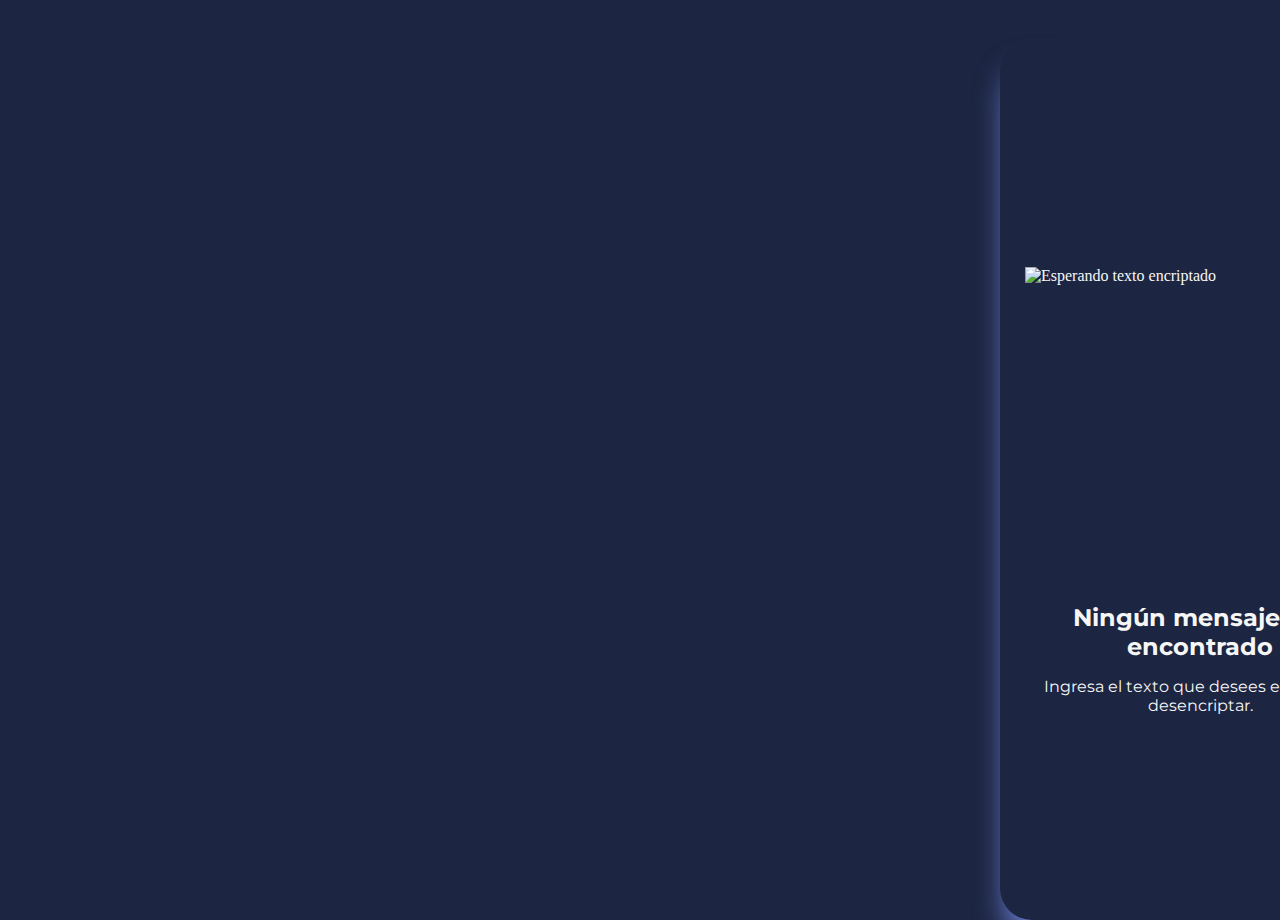
==== index.html @ 7cccde3f "Se cambia de linea la referencia de styles.css" ====
<!DOCTYPE html>
<html lang="es">
<head>
    <meta charset="UTF-8">
    <meta name="viewport" content="width=device-width, initial-scale=1.0">
    <title>Encripta tu texto</title>
    <link rel="preconnect" href="https://fonts.googleapis.com">
    <link rel="preconnect" href="https://fonts.gstatic.com" crossorigin>
    <link href="https://fonts.googleapis.com/css2?family=Chakra+Petch:wght@700&family=Inter:wght@400;700&display=swap"
        rel="stylesheet">
    <link rel="stylesheet" href="/styles/styles.css">
</head>
<body>
    <main>
        <div class="presentacion__caja">
            <img class="presentacion__caja__imagen" src="/assets/Muñeco.png" alt="Esperando texto encriptado">
            <h2 class="presentacion__caja__texto">
                 <p class="presentacion__caja__texto1">Ningún mensaje fue encontrado</p>
                 <p class="presentacion__caja__texto2">Ingresa el texto que desees encriptar o desencriptar.</p>
            </h2>
        </div>
    </main>
</body>
</html>
---- styles/styles.css ----
@import url('https://fonts.googleapis.com/css2?family=Krona+One&family=Montserrat:ital,wght@0,100..900;1,100..900&display=swap');

:root{
    --color-primario:#1C2541;
    --color-secundario:#F6F6F6;
    --color-terciario:#798ce9;
    --color-hover: #7486ea;
    --color-footer: #1d2848;

    --fuente-montserrat:"Montserrat", sans-serif;
    --fuente-krona:"Krona One", sans-serif
}

*{
    padding: 0;
    margin: 0;
}

body {
    background-color: var(--color-primario);
    color: var(--color-secundario);
    box-sizing: content-box;
}


.presentacion__caja{
    position: absolute;
    width: 400px;
    height: 880px;
    left: 1000px;
    top: 40px;
    box-shadow: 0px 24px 32px -8px var(--color-terciario);
    border-radius: 32px;
    justify-content: center;
    display: flex;
    flex-direction: column;
    align-items: center;
}

.presentacion__caja__imagen{
    width: 350px;
    height: 304px;
    left: 1032px;
    top: 283px;
    padding: 2rem;
}

.presentacion__caja__texto{
    display: flex;
    flex-direction: column;
    align-items: flex-start;
    padding: 0px;
    gap: 16px;
    width: 400px;
    height: 122px;
    left: 1032px;
    top: 619px;
}

.presentacion__caja__texto1{
    width: 400px;
    height: 58px;
    font-family: var(--fuente-montserrat);
    font-size: 1.5rem;
    font-weight: 700;
    text-decoration: none;
    color: var(--color-secundario);
    text-align: center;
}

.presentacion__caja__texto2{
    width: 400px;
    height: 48px;
    font-family: var(--fuente-montserrat);
    font-size: 1rem;
    font-weight: 400;
    text-decoration: none;
    color: var(--color-secundario);
    text-align: center;
}
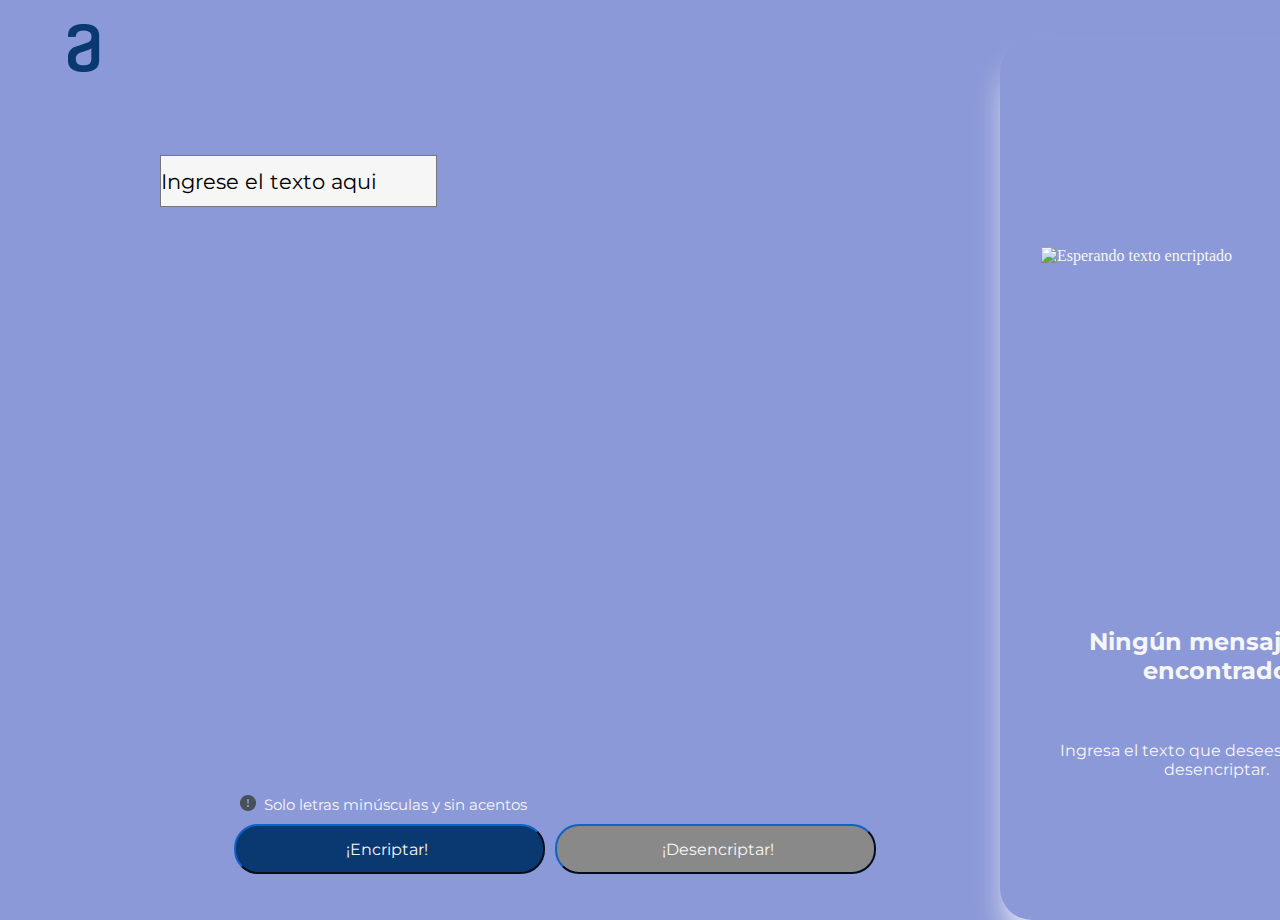
==== commit 37976a33: "Se genera el frontend" ====
--- a/index.html
+++ b/index.html
@@ -4,14 +4,19 @@
     <meta charset="UTF-8">
     <meta name="viewport" content="width=device-width, initial-scale=1.0">
     <title>Encripta tu texto</title>
-    <link rel="preconnect" href="https://fonts.googleapis.com">
-    <link rel="preconnect" href="https://fonts.gstatic.com" crossorigin>
-    <link href="https://fonts.googleapis.com/css2?family=Chakra+Petch:wght@700&family=Inter:wght@400;700&display=swap"
-        rel="stylesheet">
     <link rel="stylesheet" href="/styles/styles.css">
 </head>
 <body>
-    <main>
+    <nav class="presentacion__log"><img src="/assets/Logo.png" alt="Logo Alura"></nav>
+    <main class="presentacion">
+        <section> 
+            <textarea name="input_text" id="input_text" class="presentacion__text_area">Ingrese el texto aqui</textarea>
+            <P class="presentacion__nota"> <img src="/assets/bi_exclamation-circle-fill.png" alt="Icono info"> Solo letras minúsculas y sin acentos </P>
+            <div class="presentacion__botones"> 
+                <button class="presentacion__boton1">¡Encriptar!</button>
+                <button class="presentacion__boton2" id="desencriptar" disabled>¡Desencriptar!</button>
+            </div>
+        </section>
         <div class="presentacion__caja">
             <img class="presentacion__caja__imagen" src="/assets/Muñeco.png" alt="Esperando texto encriptado">
             <h2 class="presentacion__caja__texto">
--- a/styles/styles.css
+++ b/styles/styles.css
@@ -1,7 +1,7 @@
 @import url('https://fonts.googleapis.com/css2?family=Krona+One&family=Montserrat:ital,wght@0,100..900;1,100..900&display=swap');
 
 :root{
-    --color-primario:#1C2541;
+    --color-primario:#122faf7d;
     --color-secundario:#F6F6F6;
     --color-terciario:#798ce9;
     --color-hover: #7486ea;
@@ -13,28 +13,115 @@
 
 *{
     padding: 0;
-    margin: 0;
+    margin: 100;
 }
 
 body {
     background-color: var(--color-primario);
     color: var(--color-secundario);
-    box-sizing: content-box;
-}
-
+    box-sizing: border-box;
+}
+
+.presentacion__log{
+    padding: 1rem;
+}
+
+.presentacion{
+    display: flex;
+    flex-direction:row;
+    align-items: center;
+    padding: 5% 12%;
+    column-gap: 100px;
+}
+
+.presentacion__text_area{
+    align-content: center;
+    font-family: var(--fuente-montserrat);
+    font-size: 1.3rem;
+    resize:unset;
+    background-color: var(--color-secundario);
+}
+
+.presentacion__nota{
+    display: flex;
+    flex-direction: row;
+    align-items: flex-start;
+    padding: 0px;
+    gap: 08px;
+    position: absolute;
+    /*width: 680px;*/
+    width: 50%;
+    height: 67px;
+    left: 240px;
+    top: 780px;
+    font-family: var(--fuente-montserrat);
+    font-size: .95rem;
+}
+
+.presentacion__botones{
+    display: flex;
+    flex-direction: row;
+    align-items: center;
+    padding: 24px;
+    gap: 10px;
+    position: absolute;
+    left: 210px;
+    top: 800px;
+}
+
+.presentacion__boton1{
+    display: flex;
+    flex-direction: row;
+    align-items: center;
+    padding: 0 110px;
+    /*width: 328px;*/
+    width: 50%;
+    height: 50px;
+    background: #0A3871;
+    border-radius: 24px;
+    border-color: #0A3871;
+    color: var(--color-secundario);
+    font-family: var(--fuente-montserrat);
+    font-size: 1rem;
+    cursor: pointer;
+}
+
+.presentacion__boton2{
+    display: flex;
+    align-items: center;
+    padding: 0 105px;
+    gap: 10px;
+    /*width: 328px;*/
+    width: 50%;
+    height: 50px;
+    background: #0A3871;
+    border-radius: 24px;
+    border-color: #0A3871;
+    text-align: center;
+    color: var(--color-secundario);
+    font-family: var(--fuente-montserrat);
+    font-size: 1rem;
+    cursor: pointer;
+}
+
+.presentacion__boton2:disabled{
+    background: #898989;
+}
 
 .presentacion__caja{
-    position: absolute;
+    position:absolute;
     width: 400px;
     height: 880px;
     left: 1000px;
     top: 40px;
-    box-shadow: 0px 24px 32px -8px var(--color-terciario);
+    box-shadow: 0px 24px 32px -8px var(--color-secundario);
     border-radius: 32px;
     justify-content: center;
     display: flex;
     flex-direction: column;
     align-items: center;
+    padding-right: 1rem;
+    padding-left: 1rem;
 }
 
 .presentacion__caja__imagen{
@@ -78,3 +165,59 @@
     color: var(--color-secundario);
     text-align: center;
 }
+
+/*
+@media (max-width: 1200px) {
+
+    .presentacion__log{
+        padding: 10%;
+    }
+
+    .presentacion{
+        justify-content: center;
+    }
+
+    .presentacion__text_area{
+        flex-direction: column-reverse;
+        padding: 5%;
+    }
+
+    .presentacion__nota{
+        width: auto;
+    }
+
+    .presentacion__botones{
+
+    }
+}
+    .presentacion__boton1{
+
+    }
+
+    .presentacion__boton2{
+        
+    }
+
+    .presentacion__boton2:disabled{
+
+    }
+
+    .presentacion__caja{
+
+    }
+    .presentacion__caja__imagen{
+
+    }
+    
+    .presentacion__caja__texto{
+
+    }
+
+    .presentacion__caja__texto1{
+
+    }
+
+    .presentacion__caja__texto2{
+
+    }
+    */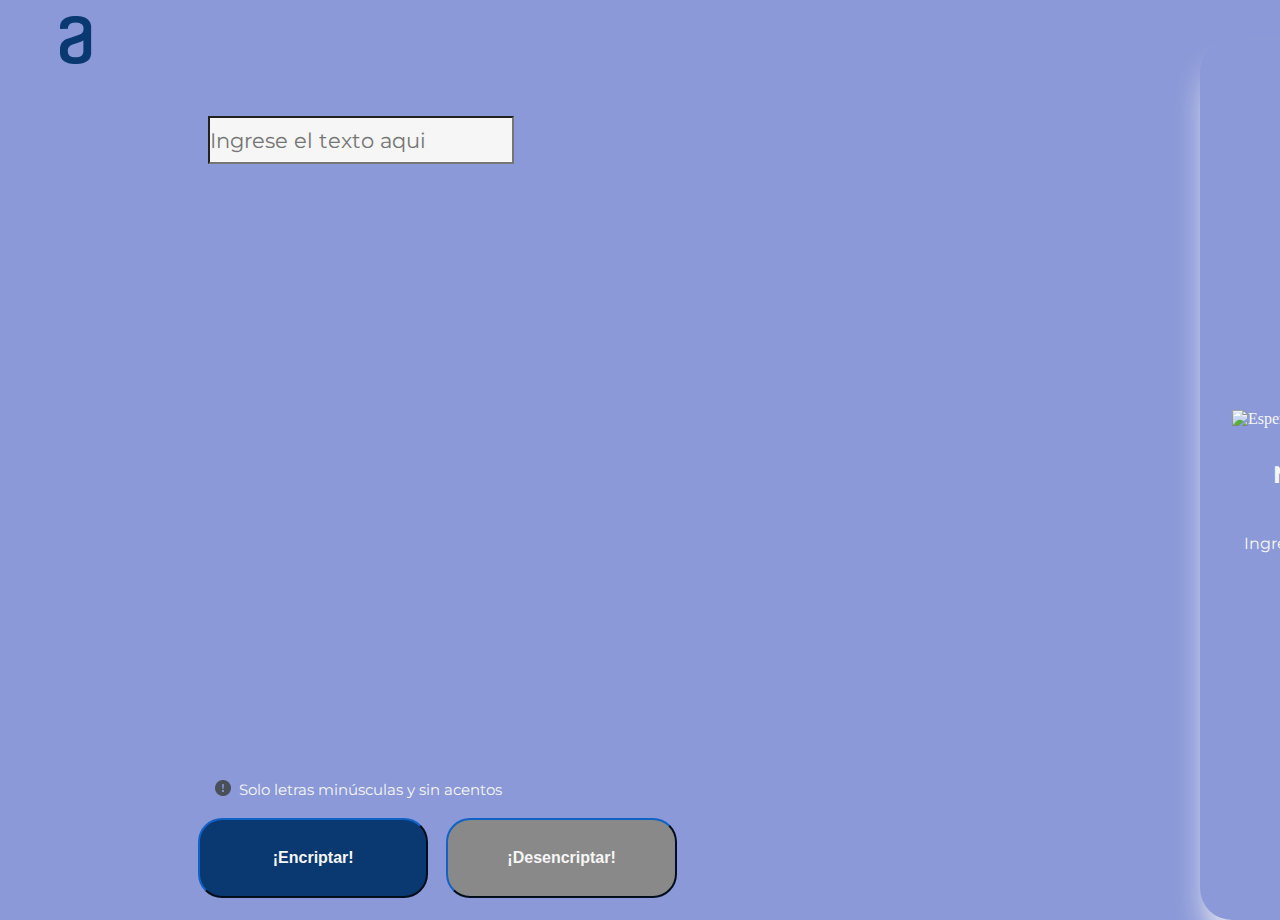
==== commit 5709a6e1: "Creacion del proyecto" ====
--- a/index.html
+++ b/index.html
@@ -7,23 +7,31 @@
     <link rel="stylesheet" href="/styles/styles.css">
 </head>
 <body>
-    <nav class="presentacion__log"><img src="/assets/Logo.png" alt="Logo Alura"></nav>
-    <main class="presentacion">
-        <section> 
-            <textarea name="input_text" id="input_text" class="presentacion__text_area">Ingrese el texto aqui</textarea>
-            <P class="presentacion__nota"> <img src="/assets/bi_exclamation-circle-fill.png" alt="Icono info"> Solo letras minúsculas y sin acentos </P>
+    <nav class="presentacion__log">
+        <a href="index.html"><img src="/assets/Logo.png" alt="Logo Alura"></a>
+    </nav>
+    <main>
+        <input name="input_text" id="input_text" class="presentacion__text_area" placeholder="Ingrese el texto aqui"></input>
+        <section class="presentacion__section"> 
+            <P class="presentacion__nota"> <img src="/assets/bi_exclamation-circle-fill.png" alt="Icono info">Solo letras minúsculas y sin acentos </P>
             <div class="presentacion__botones"> 
-                <button class="presentacion__boton1">¡Encriptar!</button>
-                <button class="presentacion__boton2" id="desencriptar" disabled>¡Desencriptar!</button>
+                <button class="presentacion__boton" onclick="encriptar();" id="encriptar"><b>¡Encriptar!</b></button>
+                <button class="presentacion__boton1" id="desencriptar" onclick="desencriptarTexto()"><b>¡Desencriptar!</b></button>
             </div>
         </section>
-        <div class="presentacion__caja">
+        <div class="presentacion__caja" id="div__inicial">
             <img class="presentacion__caja__imagen" src="/assets/Muñeco.png" alt="Esperando texto encriptado">
             <h2 class="presentacion__caja__texto">
                  <p class="presentacion__caja__texto1">Ningún mensaje fue encontrado</p>
                  <p class="presentacion__caja__texto2">Ingresa el texto que desees encriptar o desencriptar.</p>
             </h2>
         </div>
+        <div class="presentacion__caja__encriptado" id="div__encriptado">
+            <textarea class="presentacion__encriptado" name="encriptado" id="result__encriptado" readonly></textarea>
+            <button class="presentacion__boton2" id="copiar" onclick="copiarresultado()"><b>Copiar</b></button>
+        </div>
     </main>
+
+    <script src="app.js" defer></script>
 </body>
-</html>
+</html>--- a/styles/styles.css
+++ b/styles/styles.css
@@ -13,7 +13,8 @@
 
 *{
     padding: 0;
-    margin: 100;
+    margin: 0;
+    font-size: 1rem;
 }
 
 body {
@@ -26,33 +27,44 @@
     padding: 1rem;
 }
 
-.presentacion{
+/*.presentacion{
     display: flex;
     flex-direction:row;
     align-items: center;
     padding: 5% 12%;
-    column-gap: 100px;
-}
+}*/
 
 .presentacion__text_area{
-    align-content: center;
     font-family: var(--fuente-montserrat);
     font-size: 1.3rem;
     resize:unset;
     background-color: var(--color-secundario);
+    display: flex;
+    flex-direction:row;
+    text-align: justify;
+    width: 18.875rem;
+    margin: 13rem;
+    margin-top: 02rem;
+    height: 2.75rem;
+}
+
+.presentacion__section{
+    display: flex;
+    flex-direction:row;
+    align-items: center;
+    justify-content: center;
+    width: 50%;
 }
 
 .presentacion__nota{
     display: flex;
     flex-direction: row;
     align-items: flex-start;
-    padding: 0px;
-    gap: 08px;
+    gap: 0.5rem;
     position: absolute;
-    /*width: 680px;*/
     width: 50%;
     height: 67px;
-    left: 240px;
+    left: 13.4375rem;
     top: 780px;
     font-family: var(--fuente-montserrat);
     font-size: .95rem;
@@ -62,73 +74,57 @@
     display: flex;
     flex-direction: row;
     align-items: center;
-    padding: 24px;
-    gap: 10px;
+    gap: 18px;
     position: absolute;
-    left: 210px;
-    top: 800px;
+    left: .625rem;
+    top: 51.125rem;
+    width: 45%;
+    margin: 0 11.75rem;
+    font-family: var(--fuente-montserrat);
+    font-size: 30%;
+}
+
+.presentacion__boton{
+    display: flex;
+    align-items: center;
+    justify-content: center;
+    width: 40%;
+    height: 5rem;
+    background: #0A3871;
+    border-radius: 1.5rem;
+    border-color: #0A3871;
+    color: var(--color-secundario);
+    cursor: pointer;
 }
 
 .presentacion__boton1{
     display: flex;
-    flex-direction: row;
-    align-items: center;
-    padding: 0 110px;
-    /*width: 328px;*/
-    width: 50%;
-    height: 50px;
-    background: #0A3871;
-    border-radius: 24px;
+    align-items: center;
+    justify-content: center;
+    width: 40%;
+    height: 5rem;
+    background: #898989;
+    border-radius: 1.5rem;
     border-color: #0A3871;
     color: var(--color-secundario);
-    font-family: var(--fuente-montserrat);
-    font-size: 1rem;
     cursor: pointer;
-}
-
-.presentacion__boton2{
-    display: flex;
-    align-items: center;
-    padding: 0 105px;
-    gap: 10px;
-    /*width: 328px;*/
-    width: 50%;
-    height: 50px;
-    background: #0A3871;
-    border-radius: 24px;
-    border-color: #0A3871;
-    text-align: center;
-    color: var(--color-secundario);
-    font-family: var(--fuente-montserrat);
-    font-size: 1rem;
-    cursor: pointer;
-}
-
-.presentacion__boton2:disabled{
-    background: #898989;
 }
 
 .presentacion__caja{
     position:absolute;
-    width: 400px;
-    height: 880px;
-    left: 1000px;
-    top: 40px;
-    box-shadow: 0px 24px 32px -8px var(--color-secundario);
-    border-radius: 32px;
+    width: 25rem;
+    height: 55rem;
+    left: 75rem;
+    top: 2.5rem;
+    box-shadow: 0rem 1.5rem 2rem -0.5rem var(--color-secundario);
+    border-radius: 2rem;
     justify-content: center;
     display: flex;
     flex-direction: column;
-    align-items: center;
-    padding-right: 1rem;
-    padding-left: 1rem;
+    /*visibility:visible;*/
 }
 
 .presentacion__caja__imagen{
-    width: 350px;
-    height: 304px;
-    left: 1032px;
-    top: 283px;
     padding: 2rem;
 }
 
@@ -142,28 +138,64 @@
     height: 122px;
     left: 1032px;
     top: 619px;
+    font-family: var(--fuente-montserrat);
+    text-decoration: none;
+    color: var(--color-secundario);
+    text-align: center;
 }
 
 .presentacion__caja__texto1{
-    width: 400px;
     height: 58px;
-    font-family: var(--fuente-montserrat);
     font-size: 1.5rem;
     font-weight: 700;
-    text-decoration: none;
-    color: var(--color-secundario);
-    text-align: center;
 }
 
 .presentacion__caja__texto2{
-    width: 400px;
     height: 48px;
-    font-family: var(--fuente-montserrat);
     font-size: 1rem;
     font-weight: 400;
-    text-decoration: none;
-    color: var(--color-secundario);
-    text-align: center;
+}
+
+.presentacion__caja__encriptado{
+    position:absolute;
+    width: 25rem;
+    height: 55rem;
+    left: 75rem;
+    top: 2.5rem;
+    box-shadow: 0rem 1.5rem 2rem -0.5rem var(--color-secundario);
+    border-radius: 2rem;
+    display: flex;
+    flex-direction: column;
+    align-items: center;
+    visibility: hidden;
+}
+
+.presentacion__encriptado{
+    font-family: var(--fuente-montserrat);
+    font-size: 1.3rem;
+    resize:unset;
+    background-color: var(--color-secundario);
+    display: flex;
+    flex-direction:row;
+    text-align: justify;
+    width: 18.875rem;
+    height: 2.75rem;
+    margin-bottom: auto;
+    margin-top: 4.5rem;
+}
+
+.presentacion__boton2{
+    display: flex;
+    align-items: center;
+    justify-content: center;
+    width: 40%;
+    height: 5rem;
+    background: #898989;
+    border-radius: 1.5rem;
+    border-color: #0A3871;
+    color: var(--color-secundario);
+    cursor: pointer;
+    margin-bottom: 2rem;
 }
 
 /*
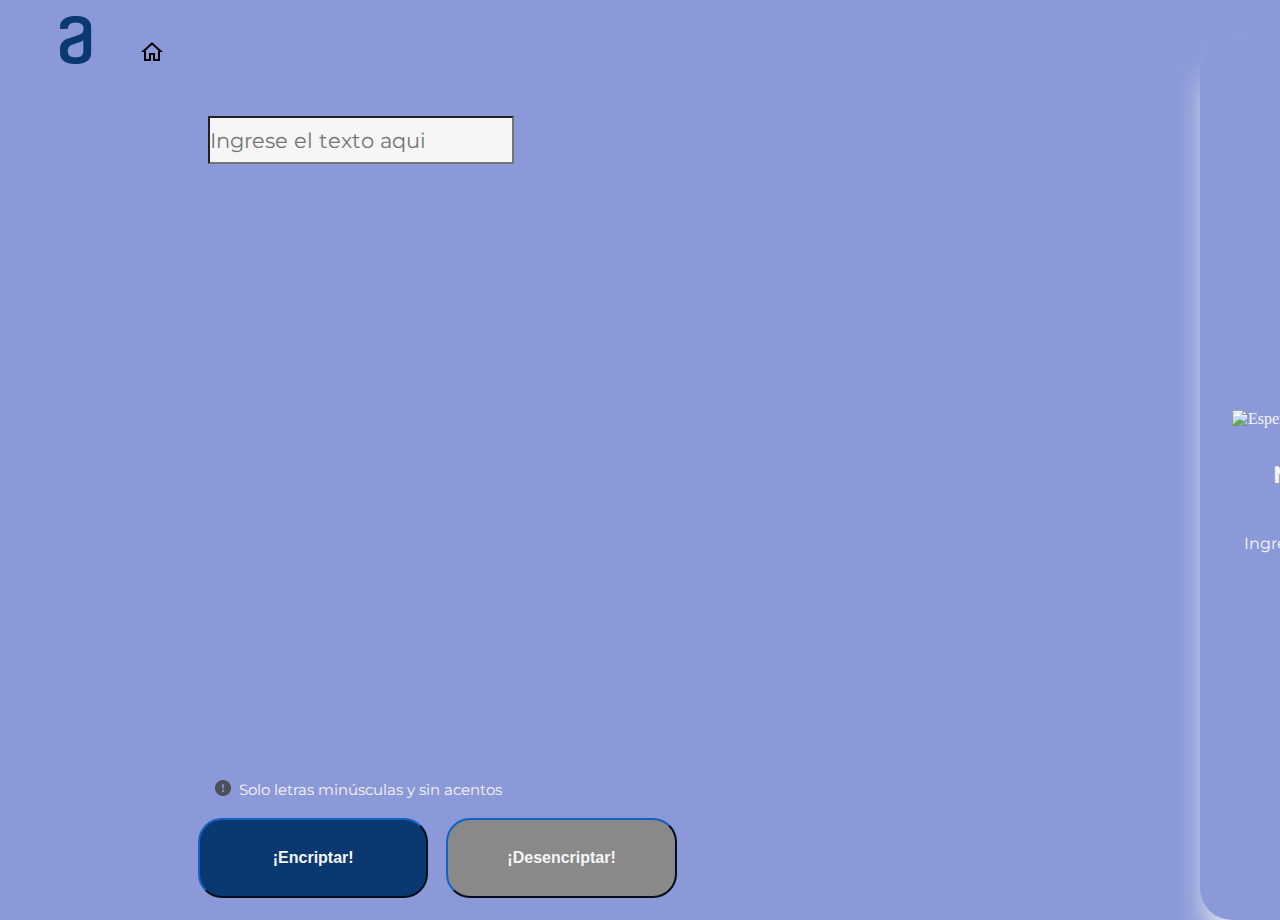
==== commit fcc1dafa: "Varios cambios" ====
--- a/index.html
+++ b/index.html
@@ -4,23 +4,24 @@
     <meta charset="UTF-8">
     <meta name="viewport" content="width=device-width, initial-scale=1.0">
     <title>Encripta tu texto</title>
-    <link rel="stylesheet" href="/styles/styles.css">
+    <link rel="stylesheet" href="styles/styles.css">
 </head>
 <body>
     <nav class="presentacion__log">
-        <a href="index.html"><img src="/assets/Logo.png" alt="Logo Alura"></a>
+        <a href="index.html"><img src="assets/Logo.png" alt="Logo Alura"></a>
+        <a href="index.html"><img src="assets/icons8-home-24.png" alt="Home"></a>
     </nav>
-    <main>
+    <main class="main">
         <input name="input_text" id="input_text" class="presentacion__text_area" placeholder="Ingrese el texto aqui"></input>
         <section class="presentacion__section"> 
-            <P class="presentacion__nota"> <img src="/assets/bi_exclamation-circle-fill.png" alt="Icono info">Solo letras minúsculas y sin acentos </P>
+            <P class="presentacion__nota"> <img src="assets/bi_exclamation-circle-fill.png" alt="Icono info">Solo letras minúsculas y sin acentos </P>
             <div class="presentacion__botones"> 
                 <button class="presentacion__boton" onclick="encriptar();" id="encriptar"><b>¡Encriptar!</b></button>
                 <button class="presentacion__boton1" id="desencriptar" onclick="desencriptarTexto()"><b>¡Desencriptar!</b></button>
             </div>
         </section>
         <div class="presentacion__caja" id="div__inicial">
-            <img class="presentacion__caja__imagen" src="/assets/Muñeco.png" alt="Esperando texto encriptado">
+            <img class="presentacion__caja__imagen" src="assets/Muñeco.png" alt="Esperando texto encriptado">
             <h2 class="presentacion__caja__texto">
                  <p class="presentacion__caja__texto1">Ningún mensaje fue encontrado</p>
                  <p class="presentacion__caja__texto2">Ingresa el texto que desees encriptar o desencriptar.</p>
--- a/styles/styles.css
+++ b/styles/styles.css
@@ -26,13 +26,6 @@
 .presentacion__log{
     padding: 1rem;
 }
-
-/*.presentacion{
-    display: flex;
-    flex-direction:row;
-    align-items: center;
-    padding: 5% 12%;
-}*/
 
 .presentacion__text_area{
     font-family: var(--fuente-montserrat);
@@ -198,26 +191,181 @@
     margin-bottom: 2rem;
 }
 
+/*-----------------------------------------------Responsive designe-----------------------------------------*/
+
+@media (max-width: 1200px) {
+
+    *{
+        padding: 0;
+        margin: 0;
+        font-size: 1rem;
+    }
+
+    .presentacion__log{
+        padding: 2%;
+    }
+
+    .main{
+        display: flex;
+        flex-direction: row;
+    }
+
+    .presentacion__text_area{
+        font-family: var(--fuente-montserrat);
+        font-size: 1rem;
+        resize:unset;
+        background-color: var(--color-secundario);
+        display: flex;
+        width: 50%;
+        margin: 15%;
+        margin-top: 02rem;
+        height: 50%;
+        padding: 0 3%;
+    }
+
+    .presentacion__section{
+        display: flex;
+        flex-direction:column;
+        align-items: center;
+        justify-content: center;
+    }
+
+    .presentacion__caja__imagen{
+        padding: 2rem;
+        visibility: hidden;
+    }
+
+    .presentacion__nota{
+        gap: 0.5rem;
+        position: absolute;
+        width: 50%;
+        height: 50%;
+        left: 20%;
+        top: 65%;
+        font-family: var(--fuente-montserrat);
+        font-size: 100%;
+    }
+
+    .presentacion__caja{
+        position:absolute;
+        width: 50%;
+        height: 30%;
+        left: 25%;
+        top: 90%;
+        box-shadow: 0rem 1.5rem 2rem -0.5rem var(--color-secundario);
+        border-radius: 2rem;
+        justify-content:flex-end;
+        align-items: center;
+        align-content: center;
+        display: flex;
+        flex-direction: column;
+    }
+
+    .presentacion__caja__encriptado{
+        position:absolute;
+        width: 70%;
+        height: 30%;
+        left: 25%;
+        top: 90%;
+        box-shadow: 0rem 1.5rem 2rem -0.5rem var(--color-secundario);
+        border-radius: 2rem;
+        display: flex;
+        justify-content: flex-end;
+        flex-direction: column;
+        align-items: center;
+        visibility: hidden;
+    }
+
+    .presentacion__caja__texto{
+        display: flex;
+        flex-direction: column;
+        align-items:safe;
+        padding: 50%;
+        width: 50%;
+        height: 50%;
+        left: 1032px;
+        top: 50%;
+        font-family: var(--fuente-montserrat);
+        text-decoration: none;
+        color: var(--color-secundario);
+        text-align: center;
+        gap: 2.0625rem;
+    }
+
+    .presentacion__caja__texto1{
+        height: 58px;
+        font-size: 150%;
+        font-weight: 700;
+        padding: 14px;
+    }
+    
+    .presentacion__caja__texto2{
+        height: 48px;
+        font-size: 150%;
+        font-weight: 400;
+    }
+
+
+    .presentacion__encriptado{
+        font-family: var(--fuente-montserrat);
+        font-size: 1.8rem;
+        resize:unset;
+        background-color: var(--color-secundario);
+        display: flex;
+        flex-direction:row;
+        text-align: justify;
+        width: 50%;
+        height: 50%;
+        margin-bottom: auto;
+        margin-top: 1rem;
+    }
+    
+    .presentacion__botones{
+        display: flex;
+        flex-direction: row;
+        align-items: center;
+        gap: 10%;
+        position: absolute;
+        left: 1%;
+        top: 66%;
+        width: 80%;
+        margin: 0 15%;
+        font-family: var(--fuente-montserrat);
+        font-size: 30%;
+        padding: 20% 0%;
+    }
+
+    .presentacion__boton{
+        display: flex;
+        align-items: center;
+        justify-content: center;
+        width: 40%;
+        height: 5rem;
+        background: #0A3871;
+        border-radius: 1.5rem;
+        border-color: #0A3871;
+        color: var(--color-secundario);
+        cursor: pointer;
+    }
+    
+    .presentacion__boton1{
+        display: flex;
+        align-items: center;
+        justify-content: center;
+        width: 40%;
+        height: 5rem;
+        background: #898989;
+        border-radius: 1.5rem;
+        border-color: #0A3871;
+        color: var(--color-secundario);
+        cursor: pointer;
+    }
+
+}
+
+
+
 /*
-@media (max-width: 1200px) {
-
-    .presentacion__log{
-        padding: 10%;
-    }
-
-    .presentacion{
-        justify-content: center;
-    }
-
-    .presentacion__text_area{
-        flex-direction: column-reverse;
-        padding: 5%;
-    }
-
-    .presentacion__nota{
-        width: auto;
-    }
-
     .presentacion__botones{
 
     }
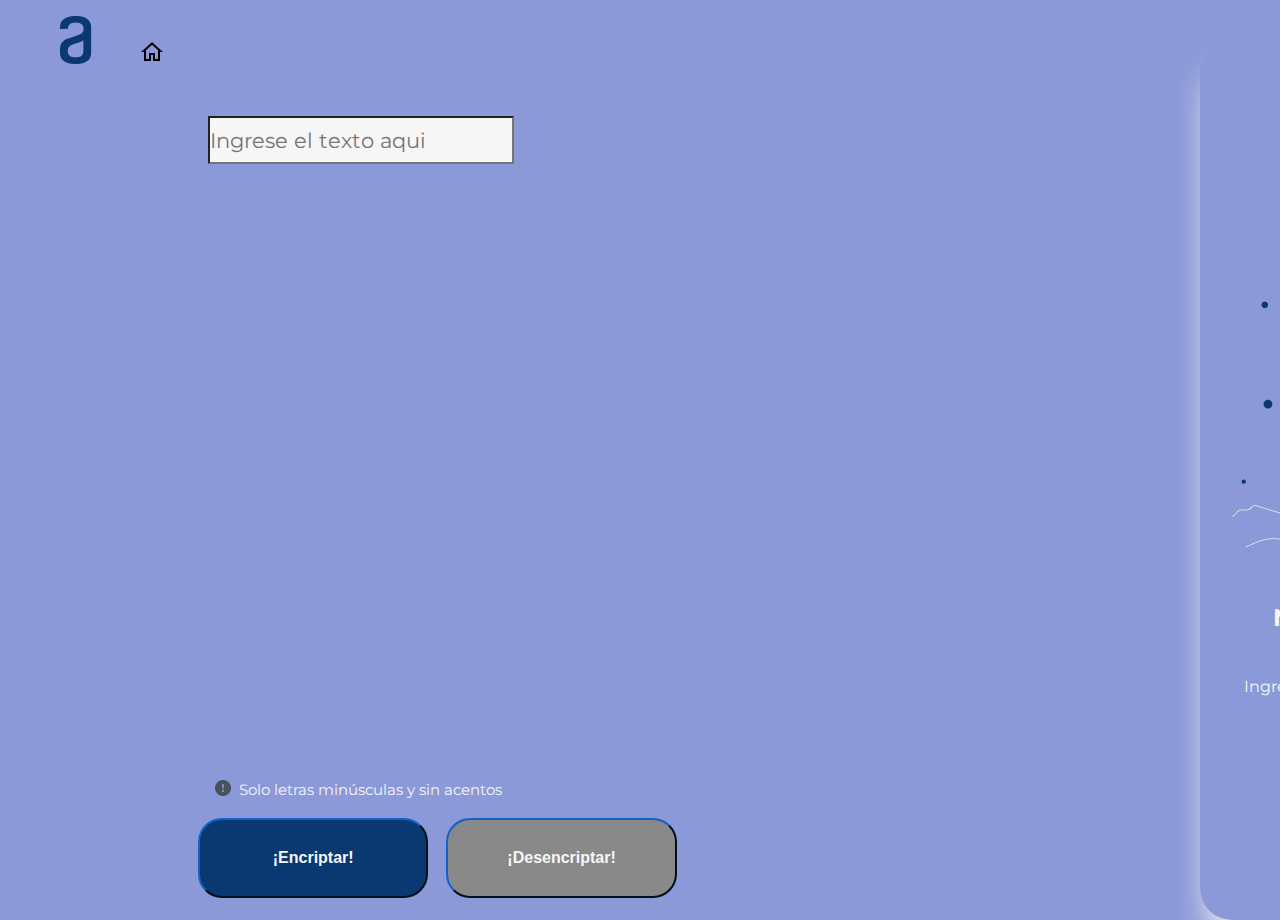
==== commit 40d023f0: "Se elimina caracter especial del nombre de una imagen" ====
--- a/index.html
+++ b/index.html
@@ -4,7 +4,7 @@
     <meta charset="UTF-8">
     <meta name="viewport" content="width=device-width, initial-scale=1.0">
     <title>Encripta tu texto</title>
-    <link rel="stylesheet" href="styles/styles.css">
+    <link rel="stylesheet" href="style/style.css">
 </head>
 <body>
     <nav class="presentacion__log">
@@ -21,7 +21,7 @@
             </div>
         </section>
         <div class="presentacion__caja" id="div__inicial">
-            <img class="presentacion__caja__imagen" src="assets/Muñeco.png" alt="Esperando texto encriptado">
+            <img class="presentacion__caja__imagen" src="assets/Muneco.png" alt="Esperando texto encriptado">
             <h2 class="presentacion__caja__texto">
                  <p class="presentacion__caja__texto1">Ningún mensaje fue encontrado</p>
                  <p class="presentacion__caja__texto2">Ingresa el texto que desees encriptar o desencriptar.</p>
--- a/style/style.css
+++ b/style/style.css
@@ -0,0 +1,363 @@
+@import url('https://fonts.googleapis.com/css2?family=Krona+One&family=Montserrat:ital,wght@0,100..900;1,100..900&display=swap');
+
+:root{
+    --color-primario:#122faf7d;
+    --color-secundario:#F6F6F6;
+    --color-terciario:#798ce9;
+    --color-hover: #7486ea;
+    --color-footer: #1d2848;
+
+    --fuente-montserrat:"Montserrat", sans-serif;
+    --fuente-krona:"Krona One", sans-serif
+}
+
+*{
+    padding: 0;
+    margin: 0;
+    font-size: 1rem;
+}
+
+body {
+    background-color: var(--color-primario);
+    color: var(--color-secundario);
+    box-sizing: border-box;
+}
+
+.presentacion__log{
+    padding: 1rem;
+}
+
+.presentacion__text_area{
+    font-family: var(--fuente-montserrat);
+    font-size: 1.3rem;
+    resize:unset;
+    background-color: var(--color-secundario);
+    display: flex;
+    flex-direction:row;
+    text-align: justify;
+    width: 18.875rem;
+    margin: 13rem;
+    margin-top: 02rem;
+    height: 2.75rem;
+}
+
+.presentacion__section{
+    display: flex;
+    flex-direction:row;
+    align-items: center;
+    justify-content: center;
+    width: 50%;
+}
+
+.presentacion__nota{
+    display: flex;
+    flex-direction: row;
+    align-items: flex-start;
+    gap: 0.5rem;
+    position: absolute;
+    width: 50%;
+    height: 67px;
+    left: 13.4375rem;
+    top: 780px;
+    font-family: var(--fuente-montserrat);
+    font-size: .95rem;
+}
+
+.presentacion__botones{
+    display: flex;
+    flex-direction: row;
+    align-items: center;
+    gap: 18px;
+    position: absolute;
+    left: .625rem;
+    top: 51.125rem;
+    width: 45%;
+    margin: 0 11.75rem;
+    font-family: var(--fuente-montserrat);
+    font-size: 30%;
+}
+
+.presentacion__boton{
+    display: flex;
+    align-items: center;
+    justify-content: center;
+    width: 40%;
+    height: 5rem;
+    background: #0A3871;
+    border-radius: 1.5rem;
+    border-color: #0A3871;
+    color: var(--color-secundario);
+    cursor: pointer;
+}
+
+.presentacion__boton1{
+    display: flex;
+    align-items: center;
+    justify-content: center;
+    width: 40%;
+    height: 5rem;
+    background: #898989;
+    border-radius: 1.5rem;
+    border-color: #0A3871;
+    color: var(--color-secundario);
+    cursor: pointer;
+}
+
+.presentacion__caja{
+    position:absolute;
+    width: 25rem;
+    height: 55rem;
+    left: 75rem;
+    top: 2.5rem;
+    box-shadow: 0rem 1.5rem 2rem -0.5rem var(--color-secundario);
+    border-radius: 2rem;
+    justify-content: center;
+    display: flex;
+    flex-direction: column;
+    /*visibility:visible;*/
+}
+
+.presentacion__caja__imagen{
+    padding: 2rem;
+}
+
+.presentacion__caja__texto{
+    display: flex;
+    flex-direction: column;
+    align-items: flex-start;
+    padding: 0px;
+    gap: 16px;
+    width: 400px;
+    height: 122px;
+    left: 1032px;
+    top: 619px;
+    font-family: var(--fuente-montserrat);
+    text-decoration: none;
+    color: var(--color-secundario);
+    text-align: center;
+}
+
+.presentacion__caja__texto1{
+    height: 58px;
+    font-size: 1.5rem;
+    font-weight: 700;
+}
+
+.presentacion__caja__texto2{
+    height: 48px;
+    font-size: 1rem;
+    font-weight: 400;
+}
+
+.presentacion__caja__encriptado{
+    position:absolute;
+    width: 25rem;
+    height: 55rem;
+    left: 75rem;
+    top: 2.5rem;
+    box-shadow: 0rem 1.5rem 2rem -0.5rem var(--color-secundario);
+    border-radius: 2rem;
+    display: flex;
+    flex-direction: column;
+    align-items: center;
+    visibility: hidden;
+}
+
+.presentacion__encriptado{
+    font-family: var(--fuente-montserrat);
+    font-size: 1.3rem;
+    resize:unset;
+    background-color: var(--color-secundario);
+    display: flex;
+    flex-direction:row;
+    text-align: justify;
+    width: 18.875rem;
+    height: 2.75rem;
+    margin-bottom: auto;
+    margin-top: 4.5rem;
+}
+
+.presentacion__boton2{
+    display: flex;
+    align-items: center;
+    justify-content: center;
+    width: 40%;
+    height: 5rem;
+    background: #898989;
+    border-radius: 1.5rem;
+    border-color: #0A3871;
+    color: var(--color-secundario);
+    cursor: pointer;
+    margin-bottom: 2rem;
+}
+
+/*-----------------------------------------------Responsive designe-----------------------------------------*/
+
+@media (max-width: 1200px) {
+
+    *{
+        padding: 0;
+        margin: 0;
+        font-size: 1rem;
+    }
+
+    .presentacion__log{
+        padding: 2%;
+    }
+
+    .main{
+        display: flex;
+        flex-direction: row;
+    }
+
+    .presentacion__text_area{
+        font-family: var(--fuente-montserrat);
+        font-size: 1rem;
+        resize:unset;
+        background-color: var(--color-secundario);
+        display: flex;
+        width: 50%;
+        margin: 15%;
+        margin-top: 02rem;
+        height: 50%;
+        padding: 0 3%;
+    }
+
+    .presentacion__section{
+        display: flex;
+        flex-direction:column;
+        align-items: center;
+        justify-content: center;
+    }
+
+    .presentacion__caja__imagen{
+        padding: 2rem;
+        visibility: hidden;
+    }
+
+    .presentacion__nota{
+        gap: 0.5rem;
+        position: absolute;
+        width: 50%;
+        height: 50%;
+        left: 20%;
+        top: 65%;
+        font-family: var(--fuente-montserrat);
+        font-size: 100%;
+    }
+
+    .presentacion__caja{
+        position:absolute;
+        width: 60%;
+        height: 50%;
+        left: 25%;
+        top: 100%;
+        box-shadow: 0rem 1.5rem 2rem -0.5rem var(--color-secundario);
+        border-radius: 2rem;
+        align-items: center;
+        align-content: center;
+        display: flex;
+        flex-direction: column;
+    }
+
+    .presentacion__caja__encriptado{
+        position:absolute;
+        width: 70%;
+        height: 30%;
+        left: 25%;
+        top: 90%;
+        box-shadow: 0rem 1.5rem 2rem -0.5rem var(--color-secundario);
+        border-radius: 2rem;
+        display: flex;
+        justify-content: flex-end;
+        flex-direction: column;
+        align-items: center;
+        visibility: hidden;
+    }
+
+    .presentacion__caja__texto{
+        display: flex;
+        flex-direction: column;
+        align-items:safe;
+        padding: 50%;
+        width: 50%;
+        height: 50%;
+        left: 1032px;
+        top: 50%;
+        font-family: var(--fuente-montserrat);
+        text-decoration: none;
+        color: var(--color-secundario);
+        text-align: center;
+        gap: 2.0625rem;
+    }
+
+    .presentacion__caja__texto1{
+        height: 58px;
+        font-size: 150%;
+        font-weight: 700;
+        padding: 14px;
+    }
+    
+    .presentacion__caja__texto2{
+        height: 48px;
+        font-size: 150%;
+        font-weight: 400;
+    }
+
+
+    .presentacion__encriptado{
+        font-family: var(--fuente-montserrat);
+        font-size: 1.8rem;
+        resize:unset;
+        background-color: var(--color-secundario);
+        display: flex;
+        flex-direction:row;
+        text-align: justify;
+        width: 50%;
+        height: 50%;
+        margin-bottom: auto;
+        margin-top: 1rem;
+    }
+    
+    .presentacion__botones{
+        display: flex;
+        flex-direction: row;
+        align-items: center;
+        gap: 10%;
+        position: absolute;
+        left: 1%;
+        top: 66%;
+        width: 80%;
+        margin: 0 15%;
+        font-family: var(--fuente-montserrat);
+        font-size: 30%;
+        padding: 20% 0%;
+    }
+
+    .presentacion__boton{
+        display: flex;
+        align-items: center;
+        justify-content: center;
+        width: 40%;
+        height: 5rem;
+        background: #0A3871;
+        border-radius: 1.5rem;
+        border-color: #0A3871;
+        color: var(--color-secundario);
+        cursor: pointer;
+    }
+    
+    .presentacion__boton1{
+        display: flex;
+        align-items: center;
+        justify-content: center;
+        width: 40%;
+        height: 5rem;
+        background: #898989;
+        border-radius: 1.5rem;
+        border-color: #0A3871;
+        color: var(--color-secundario);
+        cursor: pointer;
+    }
+
+}